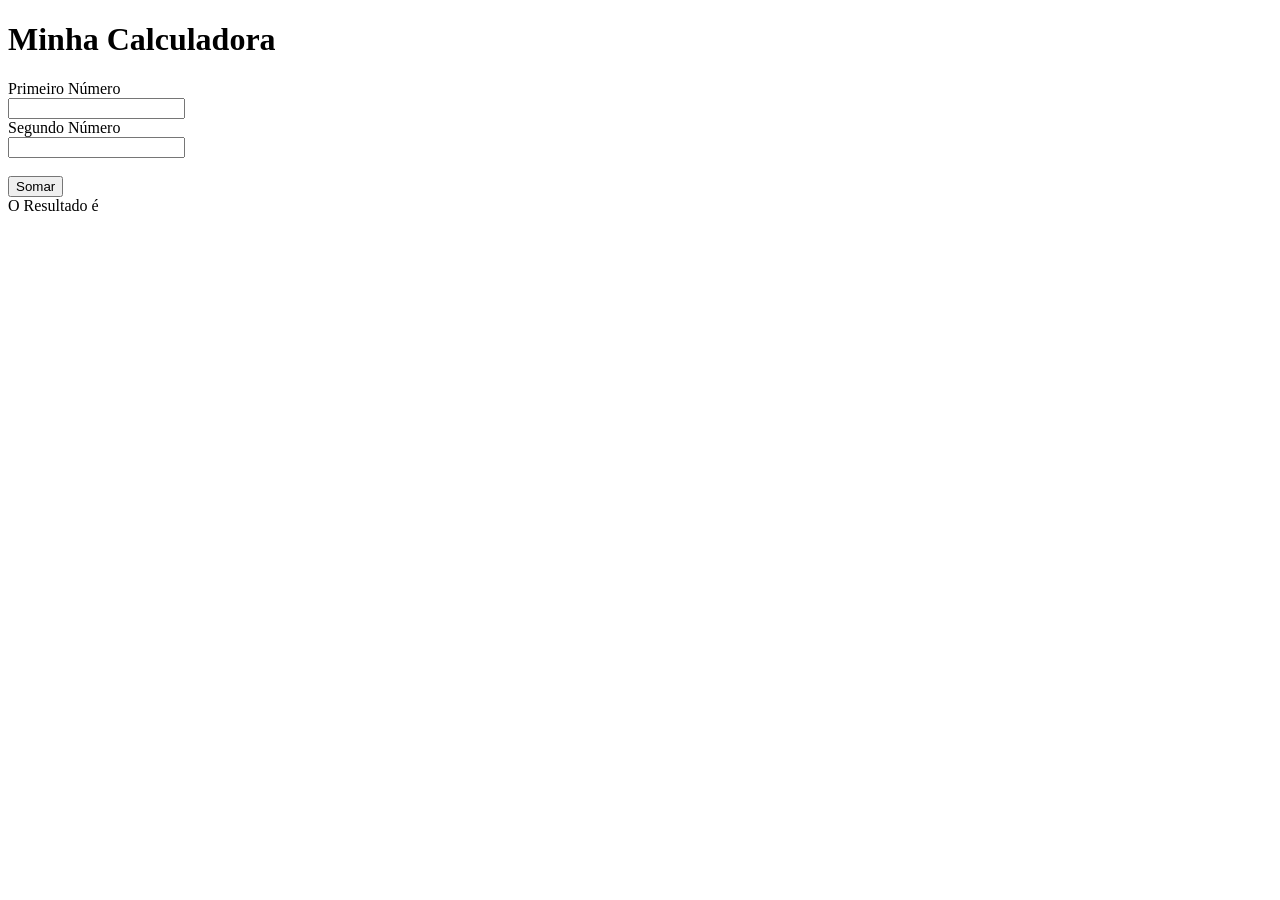
==== index.html @ df5fc383 "Add files via upload" ====
<!DOCTYPE html>
<html lang="en">
<head>
    <meta charset="UTF-8">
    <meta name="viewport" content="width=device-width, initial-scale=1.0">
    <title>Minha Calculadora</title>
</head>
<body>
    <h1>Minha Calculadora</h1>
    Primeiro Número <br />
    <input type="number" id="n1"><br>
    Segundo Número<br />
    <input type="number" id="n2"><br /><br />
    <button onclick="somar()">Somar</button>

    <br/>
    O Resultado é <span id="resultado"></span>

    <script src="js/calculo.js">     </script>
</body>
</html>
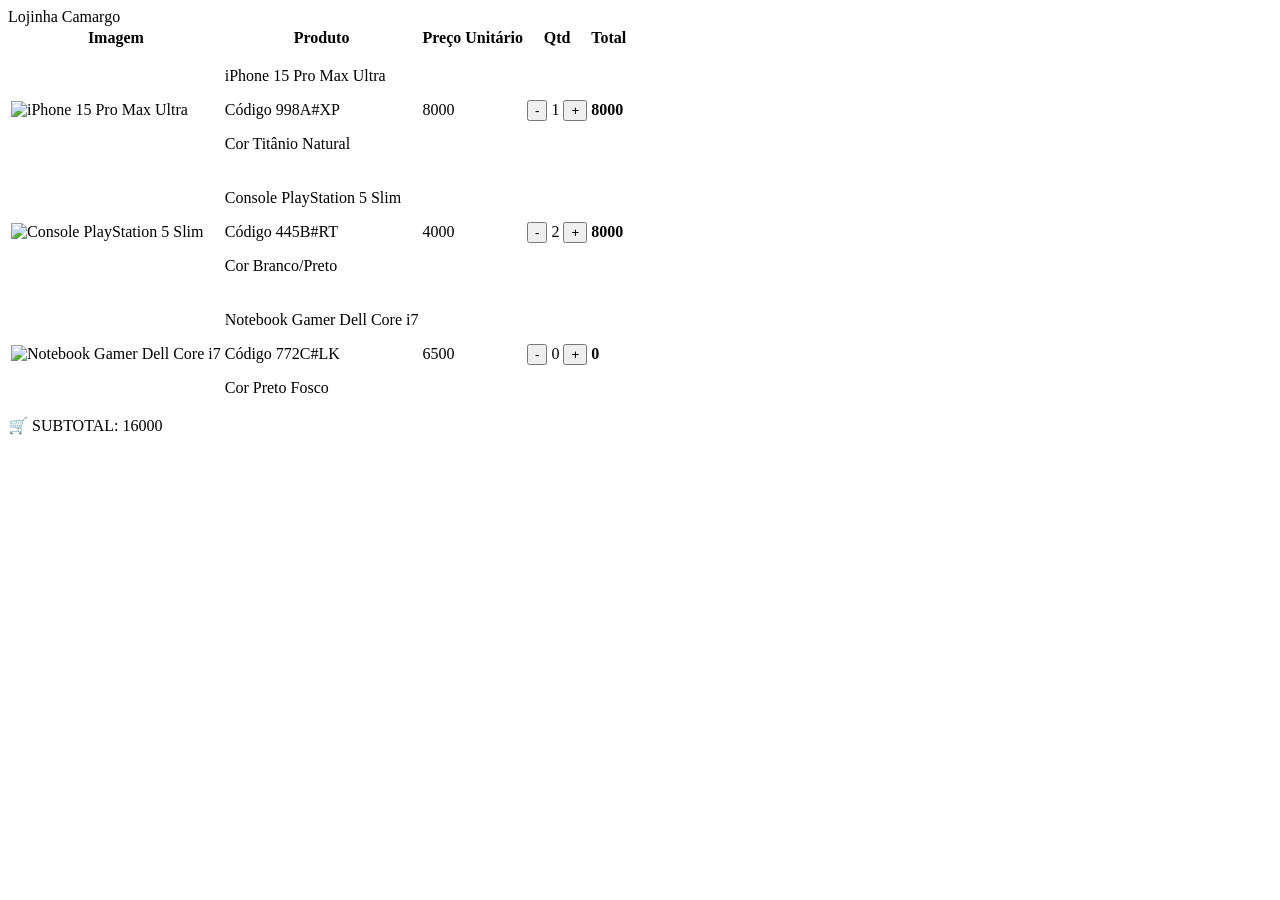
==== commit f891fae6: "Add files via upload" ====
--- a/index.html
+++ b/index.html
@@ -1,21 +1,38 @@
 <!DOCTYPE html>
-<html lang="en">
+<html lang="pt-BR">
 <head>
     <meta charset="UTF-8">
     <meta name="viewport" content="width=device-width, initial-scale=1.0">
-    <title>Minha Calculadora</title>
+    <title>Lojinha Camargo</title>
+<link rel="stylesheet" href="css/style.css">
 </head>
 <body>
-    <h1>Minha Calculadora</h1>
-    Primeiro Número <br />
-    <input type="number" id="n1"><br>
-    Segundo Número<br />
-    <input type="number" id="n2"><br /><br />
-    <button onclick="somar()">Somar</button>
 
-    <br/>
-    O Resultado é <span id="resultado"></span>
+<div class="container">
+    <div class="header">
+        Lojinha Camargo
+    </div>
 
-    <script src="js/calculo.js">     </script>
+<div class="table-wrap">
+        <table>
+            <thead>
+                <tr>
+                    <th class="col-img">Imagem</th>
+                    <th class="col-prod">Produto</th>
+                    <th class="col-preco">Preço Unitário</th>
+                    <th class="col-qtd">Qtd</th>
+                    <th class="col-total">Total</th>
+                </tr>
+            </thead>
+            <tbody id="cart-table-body"></tbody>
+        </table>
+    </div>
+
+    <div class="subtotal-bar" id="subtotal-display">
+        🛒 SUBTOTAL: 0
+    </div>
+</div>
+
+<script src="script.js"></script>
 </body>
 </html>
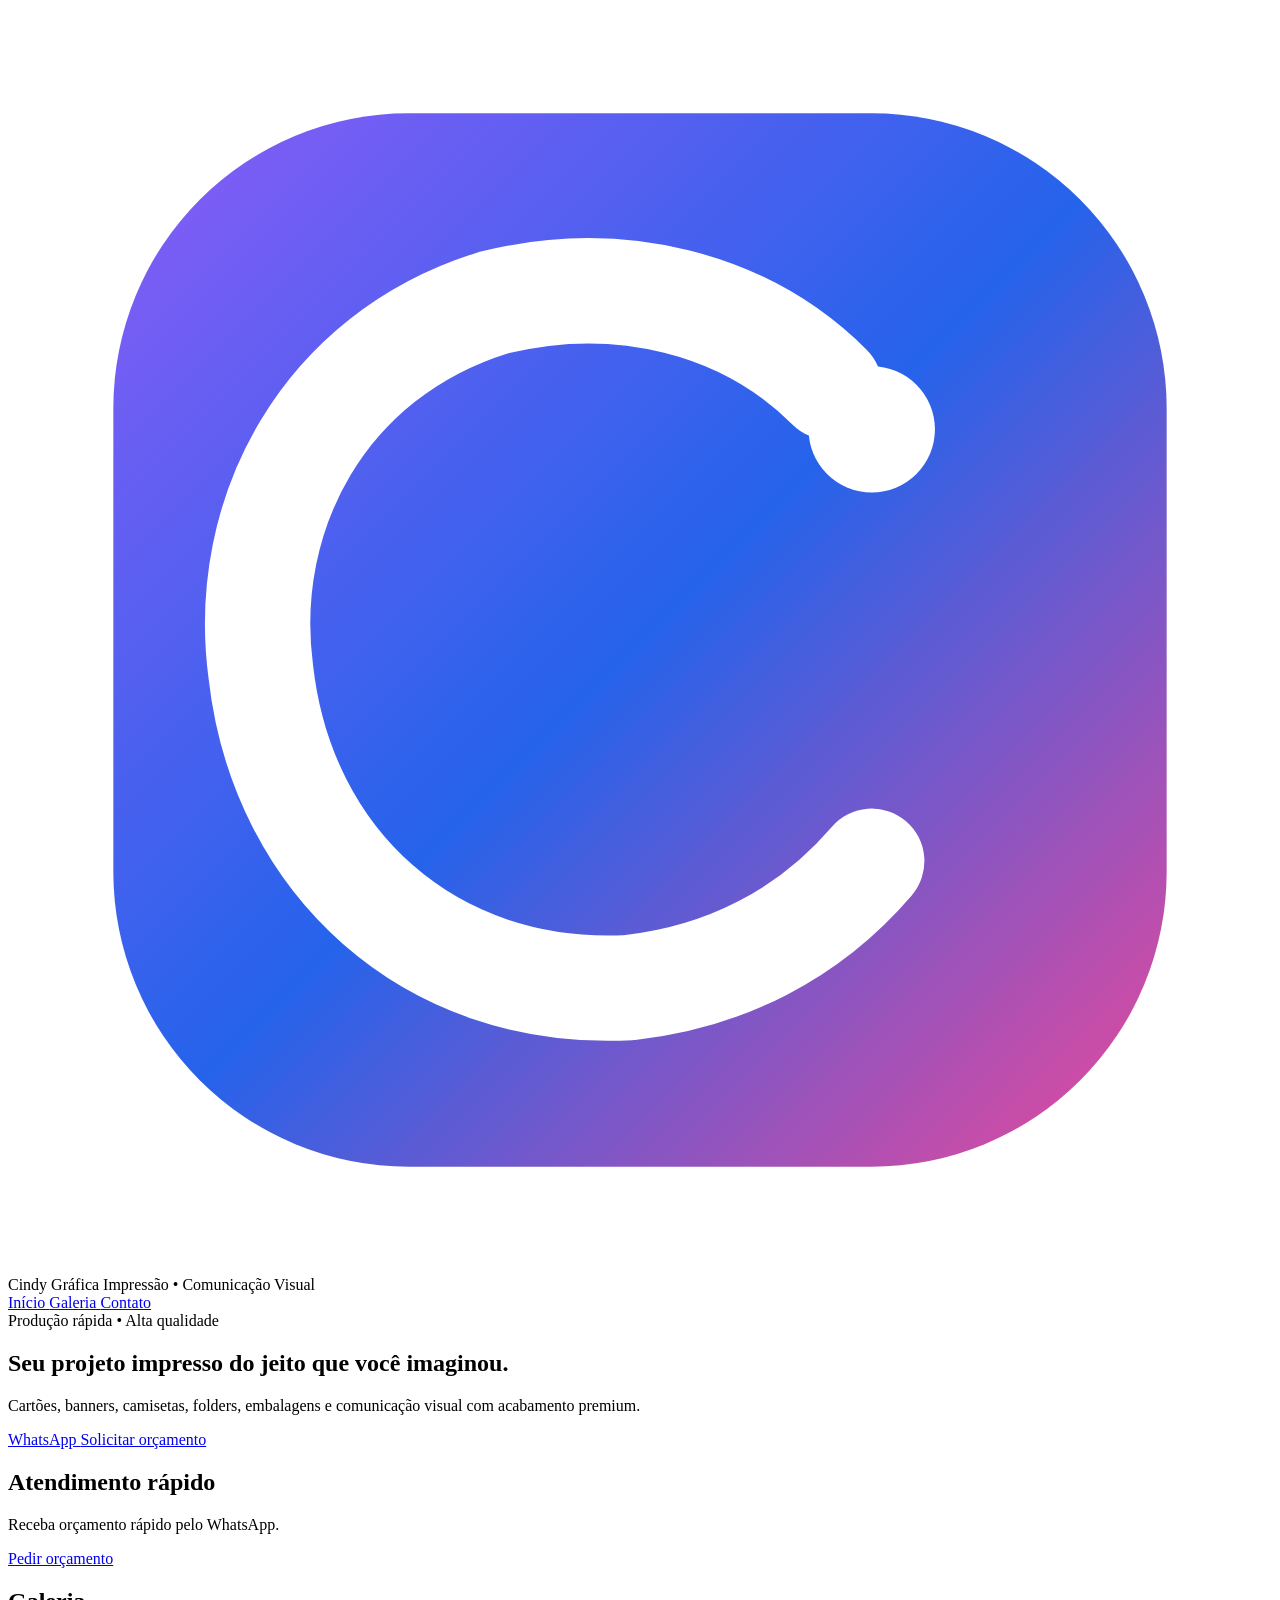
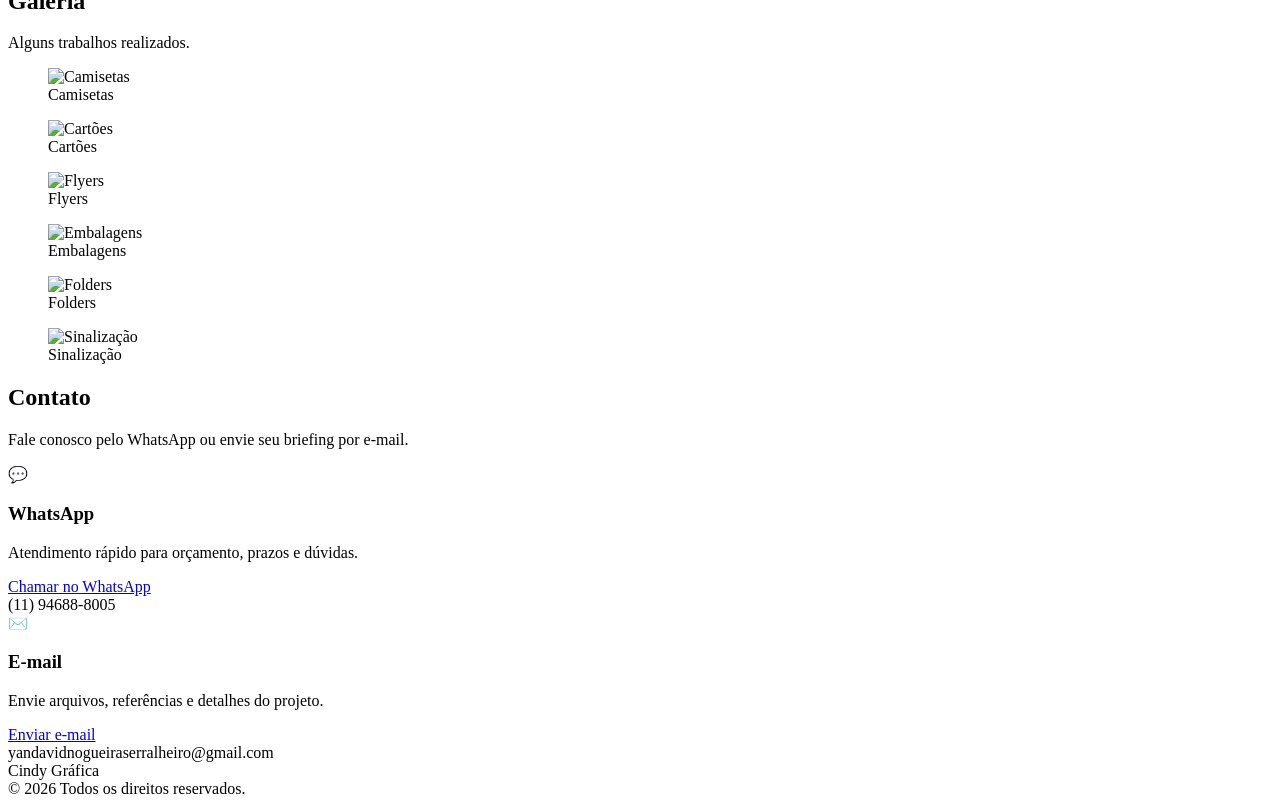
==== commit b212e5f2: "Add files via upload" ====
--- a/index.html
+++ b/index.html
@@ -1,38 +1,430 @@
-<!DOCTYPE html>
+<!doctype html>
 <html lang="pt-BR">
+
 <head>
-    <meta charset="UTF-8">
-    <meta name="viewport" content="width=device-width, initial-scale=1.0">
-    <title>Lojinha Camargo</title>
-<link rel="stylesheet" href="css/style.css">
+  <meta charset="utf-8" />
+
+  <meta
+    name="viewport"
+    content="width=device-width, initial-scale=1"
+  />
+
+  <meta
+    name="description"
+    content="Serviços de gráfica com atendimento rápido pelo WhatsApp."
+  />
+
+  <title>Cindy Gráfica</title>
+
+  <link rel="preconnect" href="https://fonts.googleapis.com">
+
+  <link
+    rel="preconnect"
+    href="https://fonts.gstatic.com"
+    crossorigin
+  >
+
+  <link
+    href="https://fonts.googleapis.com/css2?family=Inter:wght@400;500;600;700;800;900&display=swap"
+    rel="stylesheet"
+  />
+
+  <link rel="stylesheet" href="css/style.css" />
 </head>
+
 <body>
 
-<div class="container">
-    <div class="header">
-        Lojinha Camargo
+  <!-- HEADER -->
+  <header class="header">
+
+    <div class="container header__inner">
+
+      <!-- LOGO -->
+      <div class="brand">
+
+        <div class="brand__logo">
+
+          <svg
+            class="brand__svg"
+            viewBox="0 0 120 120"
+            xmlns="http://www.w3.org/2000/svg"
+          >
+
+            <defs>
+
+              <linearGradient
+                id="logoGradient"
+                x1="0%"
+                y1="0%"
+                x2="100%"
+                y2="100%"
+              >
+
+                <stop offset="0%" stop-color="#8b5cf6" />
+                <stop offset="50%" stop-color="#2563eb" />
+                <stop offset="100%" stop-color="#ec4899" />
+
+              </linearGradient>
+
+            </defs>
+
+            <rect
+              x="10"
+              y="10"
+              width="100"
+              height="100"
+              rx="28"
+              fill="url(#logoGradient)"
+            />
+
+            <path
+              d="
+                M78 36
+                C70 28, 58 25, 46 28
+                C30 33, 22 48, 24 63
+                C26 81, 40 94, 59 93
+                C68 92, 76 88, 82 81
+              "
+              fill="none"
+              stroke="white"
+              stroke-width="10"
+              stroke-linecap="round"
+            />
+
+            <circle
+              cx="82"
+              cy="40"
+              r="6"
+              fill="white"
+            />
+
+          </svg>
+
+        </div>
+
+        <div class="brand__texts">
+
+          <span class="brand__name">
+            Cindy Gráfica
+          </span>
+
+          <span class="brand__tag">
+            Impressão • Comunicação Visual
+          </span>
+
+        </div>
+
+      </div>
+
+      <!-- MENU -->
+      <nav class="nav">
+
+        <a class="nav__link" href="#inicio">
+          Início
+        </a>
+
+        <a class="nav__link" href="#galeria">
+          Galeria
+        </a>
+
+        <a class="nav__link" href="#contato">
+          Contato
+        </a>
+
+      </nav>
+
     </div>
 
-<div class="table-wrap">
-        <table>
-            <thead>
-                <tr>
-                    <th class="col-img">Imagem</th>
-                    <th class="col-prod">Produto</th>
-                    <th class="col-preco">Preço Unitário</th>
-                    <th class="col-qtd">Qtd</th>
-                    <th class="col-total">Total</th>
-                </tr>
-            </thead>
-            <tbody id="cart-table-body"></tbody>
-        </table>
+  </header>
+
+  <!-- HERO -->
+  <section class="hero" id="inicio">
+
+    <div class="container hero__grid">
+
+      <div>
+
+        <div class="pill">
+          Produção rápida • Alta qualidade
+        </div>
+
+        <h1 class="hero__title">
+          Seu projeto impresso do jeito que você imaginou.
+        </h1>
+
+        <p class="hero__text">
+          Cartões, banners, camisetas, folders,
+          embalagens e comunicação visual com acabamento premium.
+        </p>
+
+        <div class="hero__actions">
+
+          <a
+            class="btn btn--primary"
+            href="https://wa.me/5511946888005"
+            target="_blank"
+          >
+            WhatsApp
+          </a>
+
+          <a
+            class="btn btn--ghost"
+            href="#contato"
+          >
+            Solicitar orçamento
+          </a>
+
+        </div>
+
+      </div>
+
+      <!-- CARD -->
+      <div class="hero__card">
+
+        <h2 class="hero__card-title">
+          Atendimento rápido
+        </h2>
+
+        <p class="hero__card-text">
+          Receba orçamento rápido pelo WhatsApp.
+        </p>
+
+        <a
+          class="btn btn--primary btn--full"
+          href="https://wa.me/5511946888005"
+          target="_blank"
+        >
+          Pedir orçamento
+        </a>
+
+      </div>
+
     </div>
 
-    <div class="subtotal-bar" id="subtotal-display">
-        🛒 SUBTOTAL: 0
+  </section>
+
+  <!-- GALERIA -->
+  <section class="section" id="galeria">
+
+    <div class="container">
+
+      <div class="section__head">
+
+        <h2 class="section__title">
+          Galeria
+        </h2>
+
+        <p class="section__subtitle">
+          Alguns trabalhos realizados.
+        </p>
+
+      </div>
+
+      <div class="gallery">
+
+        <!-- ITEM -->
+        <figure class="gallery__item">
+
+          <img
+            class="gallery__img"
+            src="https://cabecacriativabrindes.com.br/wp-content/uploads/2024/10/camiseta-personalizada-com-estampa-100-algodao-dryfit-azul-cabeca-criativa-brindes-1000x1000.jpg"
+            alt="Camisetas"
+          />
+
+          <figcaption class="gallery__cap">
+            Camisetas
+          </figcaption>
+
+        </figure>
+
+        <!-- ITEM -->
+        <figure class="gallery__item">
+
+          <img
+            class="gallery__img"
+            src="https://m.media-amazon.com/images/I/51Q8WQBRnsL._AC_UF894,1000_QL80_.jpg"
+            alt="Cartões"
+          />
+
+          <figcaption class="gallery__cap">
+            Cartões
+          </figcaption>
+
+        </figure>
+
+        <!-- ITEM -->
+        <figure class="gallery__item">
+
+          <img
+            class="gallery__img"
+            src="https://images.unsplash.com/photo-1529070538774-1843cb3265df?auto=format&fit=crop&w=1200&q=80"
+            alt="Flyers"
+          />
+
+          <figcaption class="gallery__cap">
+            Flyers
+          </figcaption>
+
+        </figure>
+
+        <!-- ITEM -->
+        <figure class="gallery__item">
+
+          <img
+            class="gallery__img"
+            src="https://images.unsplash.com/photo-1542291026-7eec264c27ff?auto=format&fit=crop&w=1200&q=80"
+            alt="Embalagens"
+          />
+
+          <figcaption class="gallery__cap">
+            Embalagens
+          </figcaption>
+
+        </figure>
+
+        <!-- ITEM -->
+        <figure class="gallery__item">
+
+          <img
+            class="gallery__img"
+            src="https://www.graficadigitalfortaleza.com.br/uploads/produtos/folder-21x30cm-papel-couche-115g-corte-reto-4x4-174740048920511344968273729b316d.png"
+            alt="Folders"
+          />
+
+          <figcaption class="gallery__cap">
+            Folders
+          </figcaption>
+
+        </figure>
+
+        <!-- ITEM -->
+        <figure class="gallery__item">
+
+          <img
+            class="gallery__img"
+            src="https://images.unsplash.com/photo-1517048676732-d65bc937f952?auto=format&fit=crop&w=1200&q=80"
+            alt="Sinalização"
+          />
+
+          <figcaption class="gallery__cap">
+            Sinalização
+          </figcaption>
+
+        </figure>
+
+      </div>
+
     </div>
-</div>
-
-<script src="script.js"></script>
+
+  </section>
+
+  <!-- CONTATO -->
+  <section class="section" id="contato">
+
+    <div class="container">
+
+      <div class="section__head">
+
+        <h2 class="section__title">
+          Contato
+        </h2>
+
+        <p class="section__subtitle">
+          Fale conosco pelo WhatsApp ou envie seu briefing por e-mail.
+        </p>
+
+      </div>
+
+      <div class="contact-grid">
+
+        <!-- WHATSAPP -->
+        <div class="contact-card">
+
+          <div class="contact-icon whatsapp-icon">
+            💬
+          </div>
+
+          <h3 class="contact-card__title">
+            WhatsApp
+          </h3>
+
+          <p class="contact-card__text">
+            Atendimento rápido para orçamento,
+            prazos e dúvidas.
+          </p>
+
+          <a
+            class="btn btn--primary btn--full"
+            href="https://wa.me/5511946888005"
+            target="_blank"
+            rel="noopener noreferrer"
+          >
+            Chamar no WhatsApp
+          </a>
+
+          <div class="contact-info">
+            (11) 94688-8005
+          </div>
+
+        </div>
+
+        <!-- EMAIL -->
+        <div class="contact-card">
+
+          <div class="contact-icon email-icon">
+            ✉️
+          </div>
+
+          <h3 class="contact-card__title">
+            E-mail
+          </h3>
+
+          <p class="contact-card__text">
+            Envie arquivos, referências e detalhes do projeto.
+          </p>
+
+          <a
+            class="btn btn--ghost btn--full"
+            href="mailto:yandavidnogueiraserralheiro@gmail.com"
+          >
+            Enviar e-mail
+          </a>
+
+          <div class="contact-info">
+            yandavidnogueiraserralheiro@gmail.com
+          </div>
+
+        </div>
+
+      </div>
+
+    </div>
+
+  </section>
+
+  <!-- FOOTER -->
+  <footer class="footer">
+
+    <div class="container footer__inner">
+
+      <div>
+
+        <div class="footer__brand">
+          Cindy Gráfica
+        </div>
+
+        <div class="footer__copy">
+          © 2026 Todos os direitos reservados.
+        </div>
+
+      </div>
+
+    </div>
+
+  </footer>
+
+  <script src="js/grafica.js"></script>
+
 </body>
-</html>+</html>
+
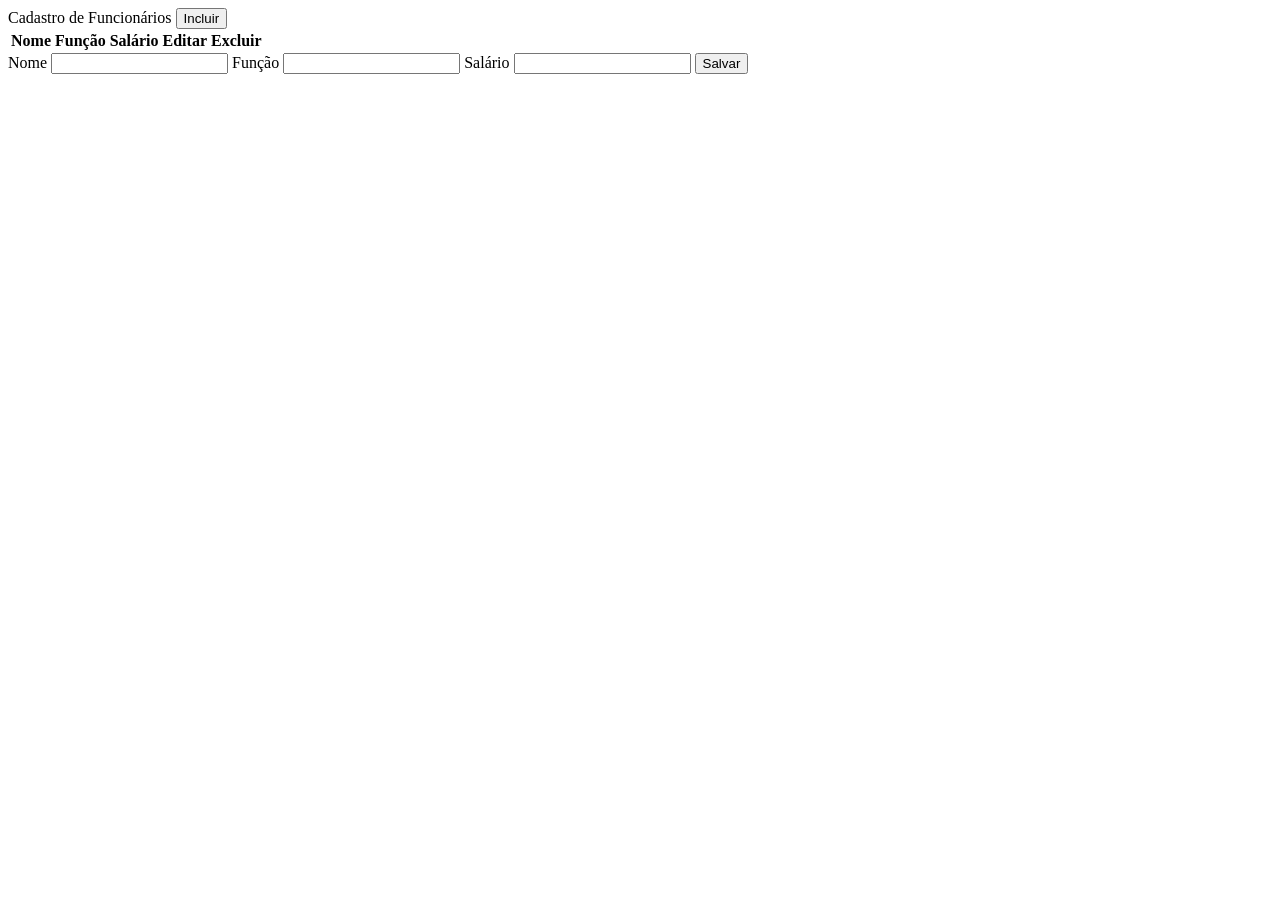
==== commit d0caa1e8: "Add files via upload" ====
--- a/index.html
+++ b/index.html
@@ -1,430 +1,57 @@
-<!doctype html>
-<html lang="pt-BR">
-
-<head>
-  <meta charset="utf-8" />
-
-  <meta
-    name="viewport"
-    content="width=device-width, initial-scale=1"
-  />
-
-  <meta
-    name="description"
-    content="Serviços de gráfica com atendimento rápido pelo WhatsApp."
-  />
-
-  <title>Cindy Gráfica</title>
-
-  <link rel="preconnect" href="https://fonts.googleapis.com">
-
-  <link
-    rel="preconnect"
-    href="https://fonts.gstatic.com"
-    crossorigin
-  >
-
-  <link
-    href="https://fonts.googleapis.com/css2?family=Inter:wght@400;500;600;700;800;900&display=swap"
-    rel="stylesheet"
-  />
-
-  <link rel="stylesheet" href="css/style.css" />
-</head>
-
-<body>
-
-  <!-- HEADER -->
-  <header class="header">
-
-    <div class="container header__inner">
-
-      <!-- LOGO -->
-      <div class="brand">
-
-        <div class="brand__logo">
-
-          <svg
-            class="brand__svg"
-            viewBox="0 0 120 120"
-            xmlns="http://www.w3.org/2000/svg"
-          >
-
-            <defs>
-
-              <linearGradient
-                id="logoGradient"
-                x1="0%"
-                y1="0%"
-                x2="100%"
-                y2="100%"
-              >
-
-                <stop offset="0%" stop-color="#8b5cf6" />
-                <stop offset="50%" stop-color="#2563eb" />
-                <stop offset="100%" stop-color="#ec4899" />
-
-              </linearGradient>
-
-            </defs>
-
-            <rect
-              x="10"
-              y="10"
-              width="100"
-              height="100"
-              rx="28"
-              fill="url(#logoGradient)"
-            />
-
-            <path
-              d="
-                M78 36
-                C70 28, 58 25, 46 28
-                C30 33, 22 48, 24 63
-                C26 81, 40 94, 59 93
-                C68 92, 76 88, 82 81
-              "
-              fill="none"
-              stroke="white"
-              stroke-width="10"
-              stroke-linecap="round"
-            />
-
-            <circle
-              cx="82"
-              cy="40"
-              r="6"
-              fill="white"
-            />
-
-          </svg>
-
-        </div>
-
-        <div class="brand__texts">
-
-          <span class="brand__name">
-            Cindy Gráfica
-          </span>
-
-          <span class="brand__tag">
-            Impressão • Comunicação Visual
-          </span>
-
-        </div>
-
-      </div>
-
-      <!-- MENU -->
-      <nav class="nav">
-
-        <a class="nav__link" href="#inicio">
-          Início
-        </a>
-
-        <a class="nav__link" href="#galeria">
-          Galeria
-        </a>
-
-        <a class="nav__link" href="#contato">
-          Contato
-        </a>
-
-      </nav>
-
-    </div>
-
-  </header>
-
-  <!-- HERO -->
-  <section class="hero" id="inicio">
-
-    <div class="container hero__grid">
-
-      <div>
-
-        <div class="pill">
-          Produção rápida • Alta qualidade
-        </div>
-
-        <h1 class="hero__title">
-          Seu projeto impresso do jeito que você imaginou.
-        </h1>
-
-        <p class="hero__text">
-          Cartões, banners, camisetas, folders,
-          embalagens e comunicação visual com acabamento premium.
-        </p>
-
-        <div class="hero__actions">
-
-          <a
-            class="btn btn--primary"
-            href="https://wa.me/5511946888005"
-            target="_blank"
-          >
-            WhatsApp
-          </a>
-
-          <a
-            class="btn btn--ghost"
-            href="#contato"
-          >
-            Solicitar orçamento
-          </a>
-
-        </div>
-
-      </div>
-
-      <!-- CARD -->
-      <div class="hero__card">
-
-        <h2 class="hero__card-title">
-          Atendimento rápido
-        </h2>
-
-        <p class="hero__card-text">
-          Receba orçamento rápido pelo WhatsApp.
-        </p>
-
-        <a
-          class="btn btn--primary btn--full"
-          href="https://wa.me/5511946888005"
-          target="_blank"
-        >
-          Pedir orçamento
-        </a>
-
-      </div>
-
-    </div>
-
-  </section>
-
-  <!-- GALERIA -->
-  <section class="section" id="galeria">
-
-    <div class="container">
-
-      <div class="section__head">
-
-        <h2 class="section__title">
-          Galeria
-        </h2>
-
-        <p class="section__subtitle">
-          Alguns trabalhos realizados.
-        </p>
-
-      </div>
-
-      <div class="gallery">
-
-        <!-- ITEM -->
-        <figure class="gallery__item">
-
-          <img
-            class="gallery__img"
-            src="https://cabecacriativabrindes.com.br/wp-content/uploads/2024/10/camiseta-personalizada-com-estampa-100-algodao-dryfit-azul-cabeca-criativa-brindes-1000x1000.jpg"
-            alt="Camisetas"
-          />
-
-          <figcaption class="gallery__cap">
-            Camisetas
-          </figcaption>
-
-        </figure>
-
-        <!-- ITEM -->
-        <figure class="gallery__item">
-
-          <img
-            class="gallery__img"
-            src="https://m.media-amazon.com/images/I/51Q8WQBRnsL._AC_UF894,1000_QL80_.jpg"
-            alt="Cartões"
-          />
-
-          <figcaption class="gallery__cap">
-            Cartões
-          </figcaption>
-
-        </figure>
-
-        <!-- ITEM -->
-        <figure class="gallery__item">
-
-          <img
-            class="gallery__img"
-            src="https://images.unsplash.com/photo-1529070538774-1843cb3265df?auto=format&fit=crop&w=1200&q=80"
-            alt="Flyers"
-          />
-
-          <figcaption class="gallery__cap">
-            Flyers
-          </figcaption>
-
-        </figure>
-
-        <!-- ITEM -->
-        <figure class="gallery__item">
-
-          <img
-            class="gallery__img"
-            src="https://images.unsplash.com/photo-1542291026-7eec264c27ff?auto=format&fit=crop&w=1200&q=80"
-            alt="Embalagens"
-          />
-
-          <figcaption class="gallery__cap">
-            Embalagens
-          </figcaption>
-
-        </figure>
-
-        <!-- ITEM -->
-        <figure class="gallery__item">
-
-          <img
-            class="gallery__img"
-            src="https://www.graficadigitalfortaleza.com.br/uploads/produtos/folder-21x30cm-papel-couche-115g-corte-reto-4x4-174740048920511344968273729b316d.png"
-            alt="Folders"
-          />
-
-          <figcaption class="gallery__cap">
-            Folders
-          </figcaption>
-
-        </figure>
-
-        <!-- ITEM -->
-        <figure class="gallery__item">
-
-          <img
-            class="gallery__img"
-            src="https://images.unsplash.com/photo-1517048676732-d65bc937f952?auto=format&fit=crop&w=1200&q=80"
-            alt="Sinalização"
-          />
-
-          <figcaption class="gallery__cap">
-            Sinalização
-          </figcaption>
-
-        </figure>
-
-      </div>
-
-    </div>
-
-  </section>
-
-  <!-- CONTATO -->
-  <section class="section" id="contato">
-
-    <div class="container">
-
-      <div class="section__head">
-
-        <h2 class="section__title">
-          Contato
-        </h2>
-
-        <p class="section__subtitle">
-          Fale conosco pelo WhatsApp ou envie seu briefing por e-mail.
-        </p>
-
-      </div>
-
-      <div class="contact-grid">
-
-        <!-- WHATSAPP -->
-        <div class="contact-card">
-
-          <div class="contact-icon whatsapp-icon">
-            💬
-          </div>
-
-          <h3 class="contact-card__title">
-            WhatsApp
-          </h3>
-
-          <p class="contact-card__text">
-            Atendimento rápido para orçamento,
-            prazos e dúvidas.
-          </p>
-
-          <a
-            class="btn btn--primary btn--full"
-            href="https://wa.me/5511946888005"
-            target="_blank"
-            rel="noopener noreferrer"
-          >
-            Chamar no WhatsApp
-          </a>
-
-          <div class="contact-info">
-            (11) 94688-8005
-          </div>
-
-        </div>
-
-        <!-- EMAIL -->
-        <div class="contact-card">
-
-          <div class="contact-icon email-icon">
-            ✉️
-          </div>
-
-          <h3 class="contact-card__title">
-            E-mail
-          </h3>
-
-          <p class="contact-card__text">
-            Envie arquivos, referências e detalhes do projeto.
-          </p>
-
-          <a
-            class="btn btn--ghost btn--full"
-            href="mailto:yandavidnogueiraserralheiro@gmail.com"
-          >
-            Enviar e-mail
-          </a>
-
-          <div class="contact-info">
-            yandavidnogueiraserralheiro@gmail.com
-          </div>
-
-        </div>
-
-      </div>
-
-    </div>
-
-  </section>
-
-  <!-- FOOTER -->
-  <footer class="footer">
-
-    <div class="container footer__inner">
-
-      <div>
-
-        <div class="footer__brand">
-          Cindy Gráfica
-        </div>
-
-        <div class="footer__copy">
-          © 2026 Todos os direitos reservados.
-        </div>
-
-      </div>
-
-    </div>
-
-  </footer>
-
-  <script src="js/grafica.js"></script>
-
-</body>
-</html>
-
+<!DOCTYPE html> 
+<html lang="en"> 
+ 
+<head> 
+  <meta charset="UTF-8"> 
+  <meta http-equiv="X-UA-Compatible" content="IE=edge"> 
+  <meta name="viewport" content="width=device-width, initial-scale=1.0"> 
+  <title>CRUD</title> 
+<link rel="stylesheet" href="css/style.css">
+  <link href='https://unpkg.com/boxicons@2.1.1/css/boxicons.min.css' 
+rel='stylesheet'> 
+</head> 
+ 
+<body> 
+  <div class="container"> 
+    <div class="header"> 
+<span>Cadastro de Funcionários</span> 
+      <button onclick="openModal()" id="new">Incluir</button>
+    </div> 
+ 
+    <div class="divTable"> 
+      <table> 
+        <thead> 
+          <tr> 
+            <th>Nome</th> 
+            <th>Função</th> 
+            <th>Salário</th> 
+            <th class="acao">Editar</th> 
+            <th class="acao">Excluir</th> 
+          </tr> 
+        </thead>
+        <tbody> 
+        </tbody> 
+      </table> 
+    </div> 
+ 
+    <div class="modal-container"> 
+      <div class="modal"> 
+        <form> 
+          <label for="m-nome">Nome</label> 
+          <input id="m-nome" type="text" required /> 
+   
+          <label for="m-funcao">Função</label> 
+          <input id="m-funcao" type="text" required /> 
+   
+          <label for="m-salario">Salário</label> 
+          <input id="m-salario" type="number" required /> 
+          <button id="btnSalvar">Salvar</button> 
+        </form> 
+      </div> 
+    </div> 
+ 
+  </div> 
+<script src="js/formulario.js"></script>
+</body> 
+ 
+</html> 
